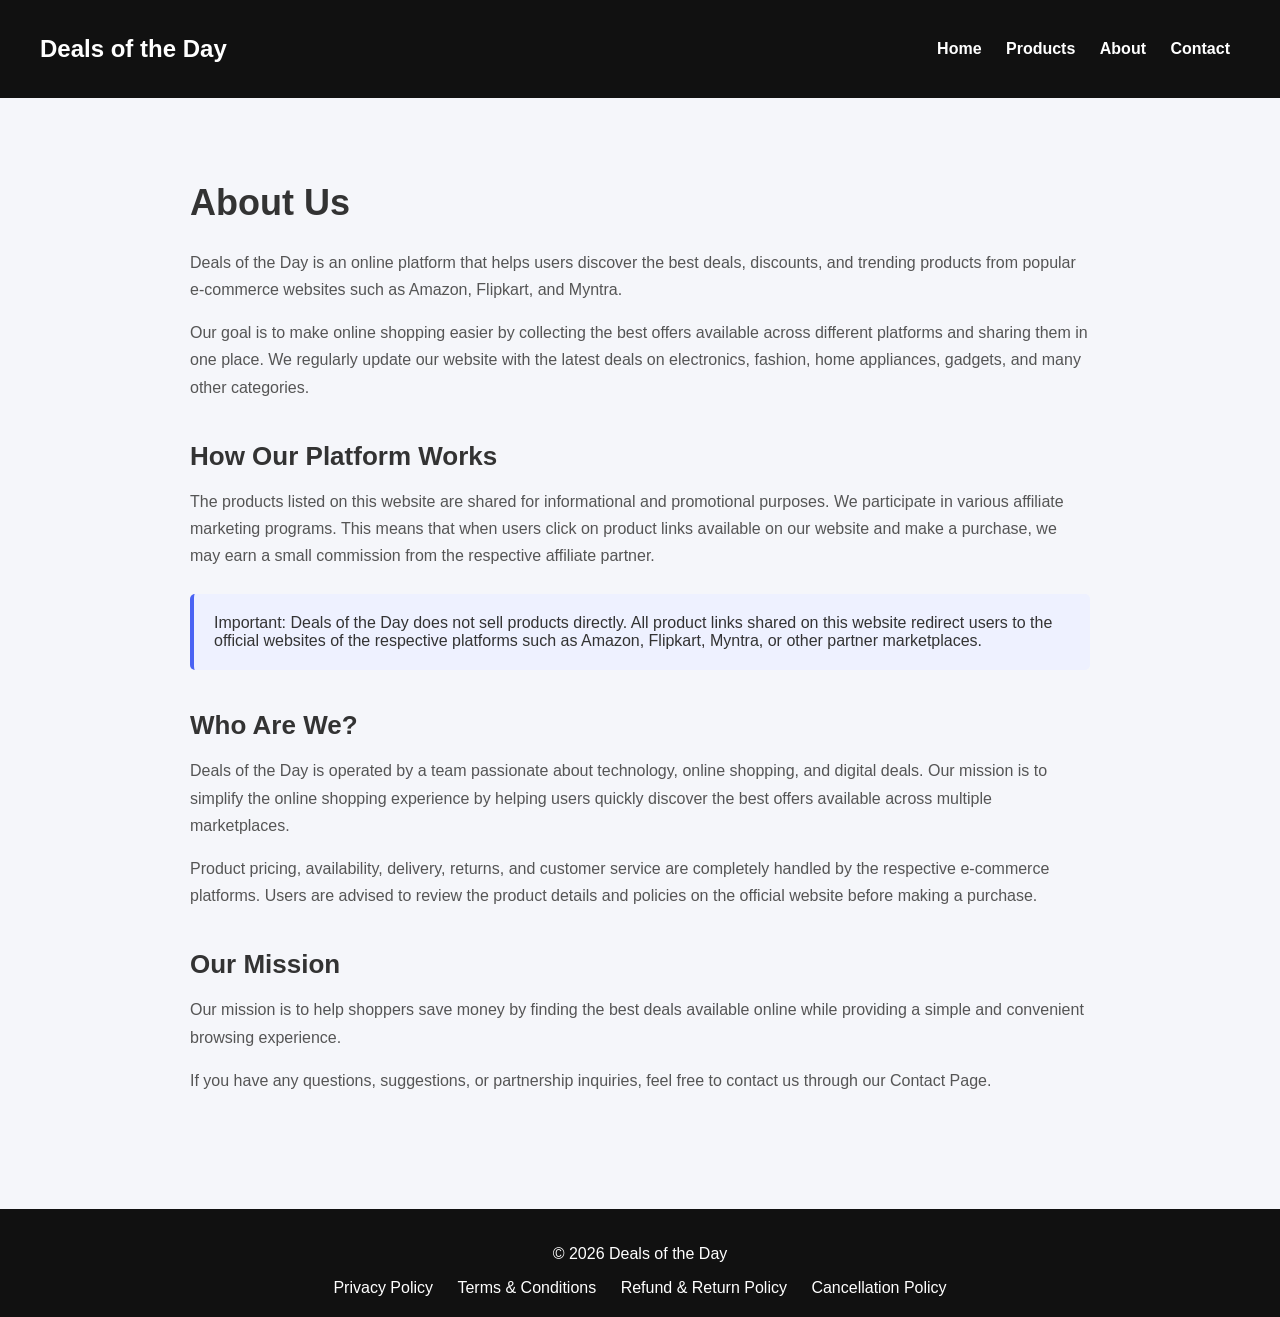
==== about.html @ f3ec8861 "Add files via upload" ====
<!DOCTYPE html>

<html>
<head>

<title>Deals of the Day | About Us</title>

<meta name="viewport" content="width=device-width, initial-scale=1">

<style>

body{
font-family: Arial, Helvetica, sans-serif;
margin:0;
background:#f5f6fa;
color:#333;
}

/* HEADER */

header{
background:#111;
color:white;
padding:15px 40px;
display:flex;
justify-content:space-between;
align-items:center;
}

nav a{
color:white;
margin:10px;
text-decoration:none;
font-weight:bold;
}

nav a:hover{
color:orange;
}

/* ABOUT CONTAINER */

.about-container{
max-width:900px;
margin:auto;
padding:60px 20px;
}

/* HEADINGS */

.about-container h1{
font-size:36px;
margin-bottom:25px;
}

.about-container h2{
font-size:26px;
margin-top:40px;
margin-bottom:15px;
}

/* PARAGRAPH STYLE */

.about-container p{
font-size:16px;
line-height:1.7;
color:#555;
margin-bottom:15px;
}

/* INFO BOX */

.highlight-box{
background:#eef1ff;
border-left:4px solid #4a63f3;
padding:20px;
margin:25px 0;
border-radius:5px;
}

/* FOOTER */

footer{
background:#111;
color:white;
text-align:center;
padding:20px;
margin-top:40px;
}

footer a{
color:white;
margin:10px;
text-decoration:none;
}

</style>

</head>

<body>

<header>

<h2>Deals of the Day</h2>

<nav>

<a href="index.html">Home</a> <a href="products.html">Products</a> <a href="about.html">About</a> <a href="contact.html">Contact</a>

</nav>

</header>

<div class="about-container">

<h1>About Us</h1>

<p>
Deals of the Day is an online platform that helps users discover the best deals, discounts, and trending products from popular e-commerce websites such as Amazon, Flipkart, and Myntra.
</p>

<p>
Our goal is to make online shopping easier by collecting the best offers available across different platforms and sharing them in one place. We regularly update our website with the latest deals on electronics, fashion, home appliances, gadgets, and many other categories.
</p>

<h2>How Our Platform Works</h2>

<p>
The products listed on this website are shared for informational and promotional purposes. We participate in various affiliate marketing programs. This means that when users click on product links available on our website and make a purchase, we may earn a small commission from the respective affiliate partner.
</p>

<div class="highlight-box">

Important: Deals of the Day does not sell products directly.
All product links shared on this website redirect users to the official websites of the respective platforms such as Amazon, Flipkart, Myntra, or other partner marketplaces.

</div>

<h2>Who Are We?</h2>

<p>
Deals of the Day is operated by a team passionate about technology, online shopping, and digital deals. Our mission is to simplify the online shopping experience by helping users quickly discover the best offers available across multiple marketplaces.
</p>

<p>
Product pricing, availability, delivery, returns, and customer service are completely handled by the respective e-commerce platforms. Users are advised to review the product details and policies on the official website before making a purchase.
</p>

<h2>Our Mission</h2>

<p>
Our mission is to help shoppers save money by finding the best deals available online while providing a simple and convenient browsing experience.
</p>

<p>
If you have any questions, suggestions, or partnership inquiries, feel free to contact us through our Contact Page.
</p>

</div>

<footer>

<p>© 2026 Deals of the Day</p>

<a href="privacy.html">Privacy Policy</a> <a href="terms.html">Terms & Conditions</a> <a href="#">Refund & Return Policy</a>

<a href="#">Cancellation Policy </a>

</footer>

</body>

</html>
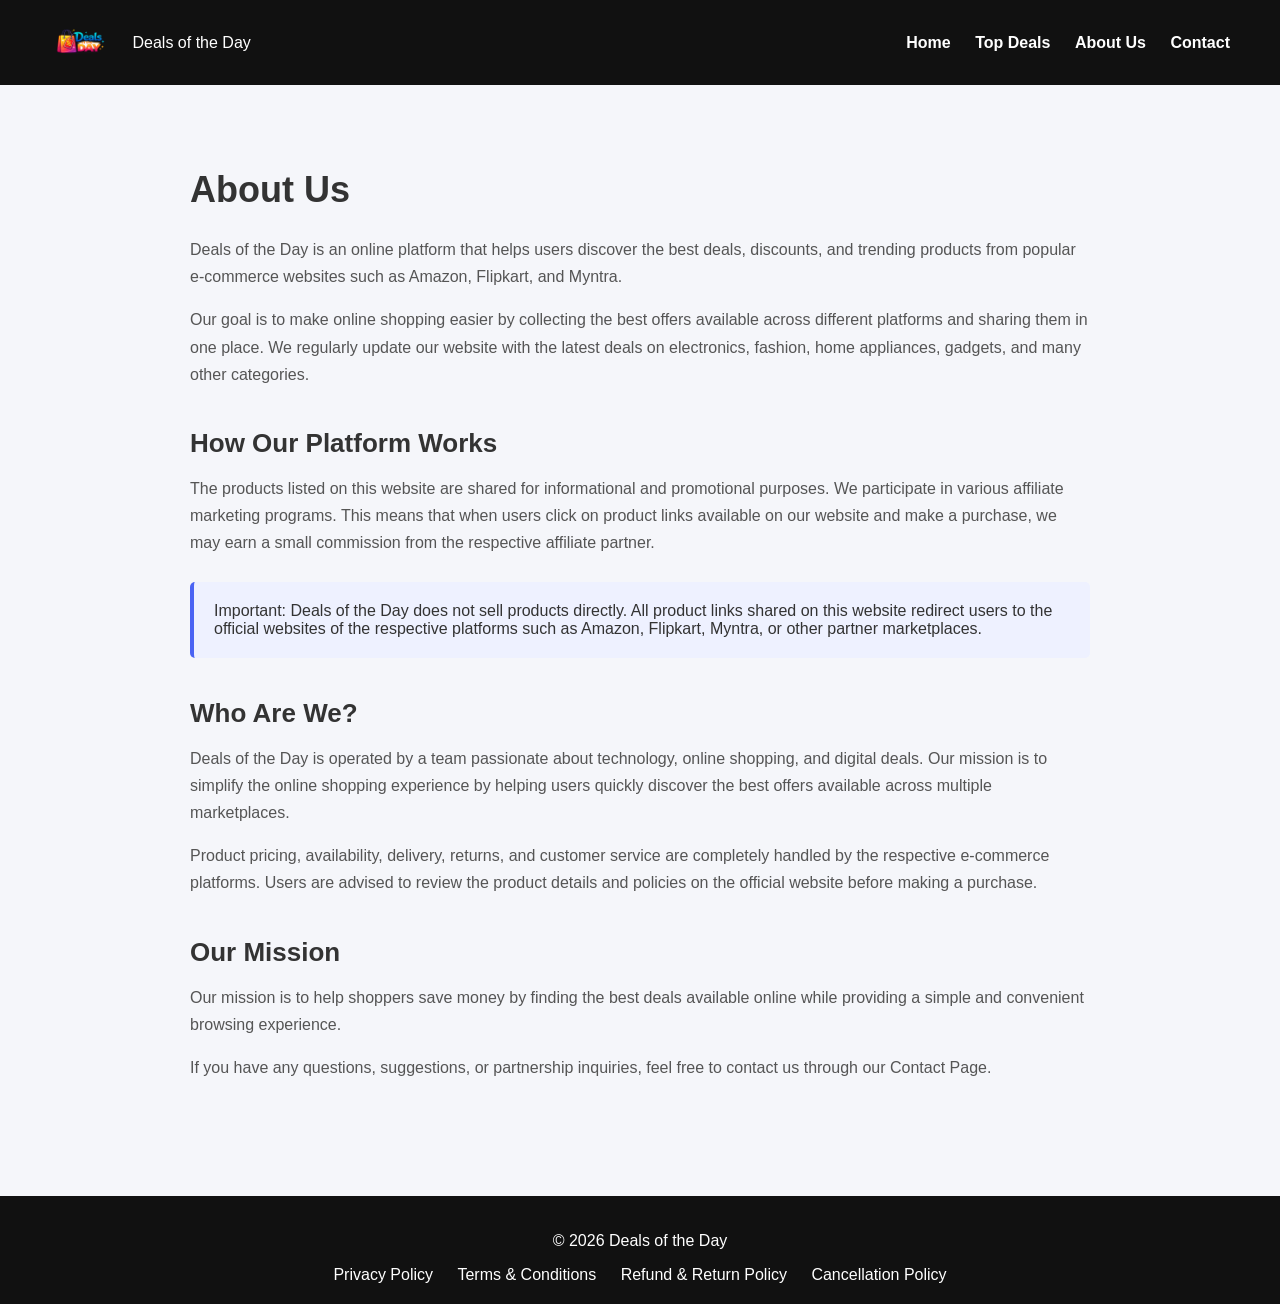
==== commit 0cddecfe: "Add files via upload" ====
--- a/about.html
+++ b/about.html
@@ -4,6 +4,7 @@
 <head>
 
 <title>Deals of the Day | About Us</title>
+<link rel="icon" type="image/png" href="logo.png">
 
 <meta name="viewport" content="width=device-width, initial-scale=1">
 
@@ -14,6 +15,27 @@
 margin:0;
 background:#f5f6fa;
 color:#333;
+}
+
+.logo{
+height:55px;
+width:auto;
+display:block;
+}
+
+.logo-container{
+display:flex;
+align-items:center;
+gap:10px;
+}
+
+header{
+background:#111;
+color:white;
+padding:10px 20px;
+display:flex;
+justify-content:space-between;
+align-items:center;
 }
 
 /* HEADER */
@@ -102,11 +124,19 @@
 
 <header>
 
-<h2>Deals of the Day</h2>
+
+<div class="logo-container">
+  <img src="logo.png" alt="logo" class="logo">
+  <span class="logo-text">Deals of the Day</span>
+</div>
 
 <nav>
 
-<a href="index.html">Home</a> <a href="products.html">Products</a> <a href="about.html">About</a> <a href="contact.html">Contact</a>
+<a href="index.html">Home</a>
+<!-- <a href="products.html">Products</a>-->
+<a href="top-deals.html">Top Deals</a>
+ <a href="about.html">About Us</a>
+ <a href="contact.html">Contact</a>
 
 </nav>
 
@@ -163,9 +193,9 @@
 
 <p>© 2026 Deals of the Day</p>
 
-<a href="privacy.html">Privacy Policy</a> <a href="terms.html">Terms & Conditions</a> <a href="#">Refund & Return Policy</a>
-
-<a href="#">Cancellation Policy </a>
+<a href="privacy.html">Privacy Policy</a> <a href="terms.html">Terms & Conditions</a> <a href="refund.html">Refund & Return Policy</a>
+
+<a href="Cancellation.html">Cancellation Policy</a>
 
 </footer>
 
